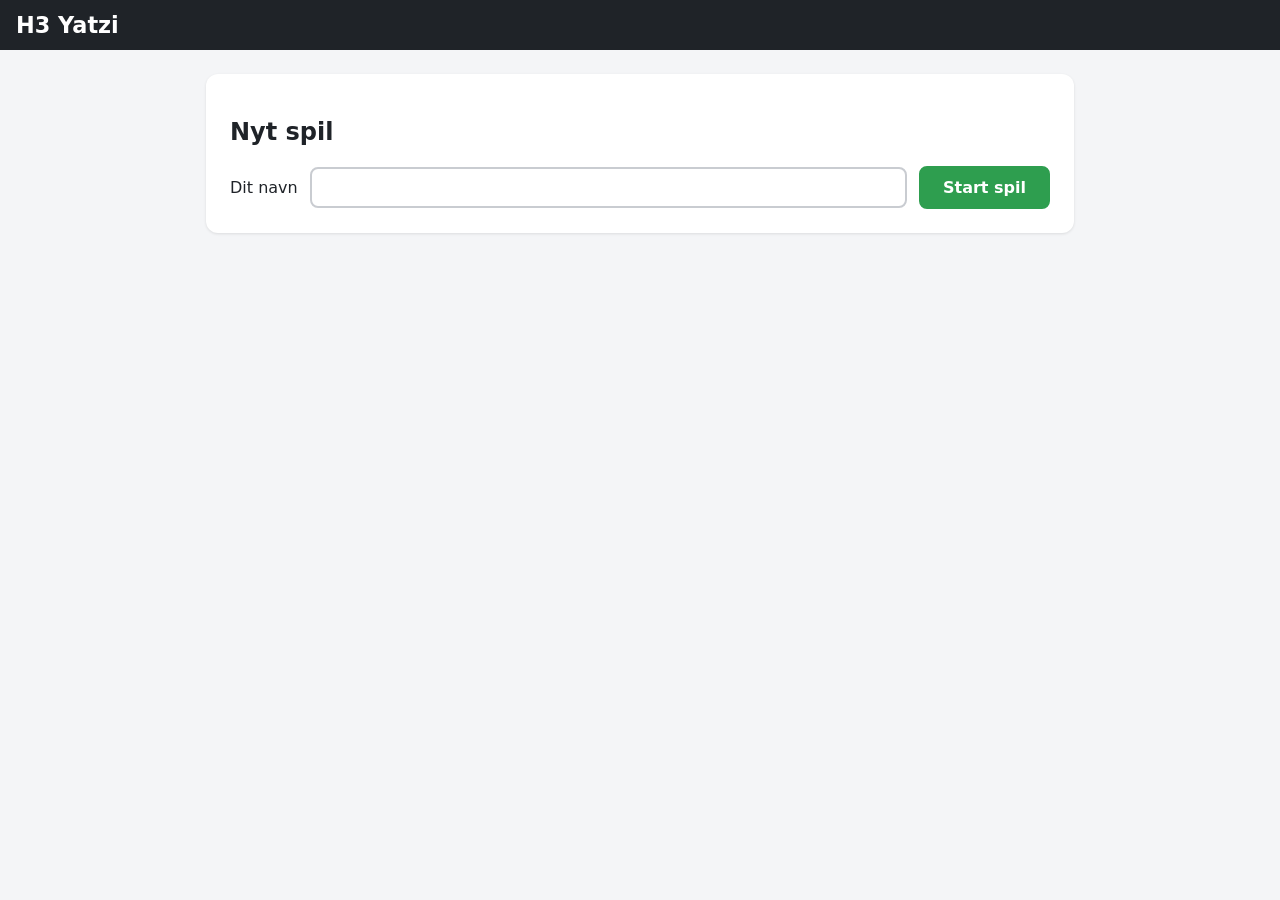
==== frontend/index.html @ 13d2e4a6 "S1.9: frontend henter tilstand fra API'et" ====
<!doctype html>
<html lang="da">
<head>
  <meta charset="utf-8">
  <meta name="viewport" content="width=device-width, initial-scale=1">
  <title>H3 Yatzi</title>
  <link rel="stylesheet" href="style.css">
</head>
<body>
  <header class="topbar">
    <h1>H3 Yatzi</h1>
  </header>

  <main>
    <!-- Startskærm (S1.8). Udbygges til lobby med Oplà-kode og spillerliste i S2.10. -->
    <section id="start-screen" class="card">
      <h2>Nyt spil</h2>
      <form id="start-form" class="start-form">
        <label for="player-name">Dit navn</label>
        <input id="player-name" name="name" type="text" maxlength="20" autocomplete="nickname" required>
        <button type="submit" class="btn btn-primary">Start spil</button>
      </form>
    </section>

    <!-- Spilskærm: terninger og "Slag x/3" (S1.8). Pointtavlen kommer i S2.6. -->
    <section id="game-screen" class="card" hidden>
      <p id="turn" class="turn"></p>

      <div id="dice" class="dice" role="group" aria-label="Terninger"></div>

      <p id="roll-count" class="roll-count">Slag 0/3</p>

      <div class="controls">
        <button id="roll-btn" type="button" class="btn btn-primary">Kast</button>
        <button id="new-game-btn" type="button" class="btn">Nyt spil</button>
        <p class="hint">Ryst Oplaen for at kaste (knappen er reserve).<br>Klik på en terning (eller touch 1-5) for at holde den.</p>
      </div>
    </section>

    <p id="message" class="message" role="status" aria-live="polite"></p>
  </main>

  <script src="app.js"></script>
</body>
</html>
---- frontend/style.css ----
:root {
  --bg: #f4f5f7;
  --card: #ffffff;
  --text: #1f2328;
  --muted: #6b7280;
  --line: #1f2328;
  --green: #2e9e4f;
  --green-soft: #e6f4ea;
  --red: #c62828;
  --die-size: 76px;
}

* {
  box-sizing: border-box;
}

body {
  margin: 0;
  font-family: system-ui, sans-serif;
  background: var(--bg);
  color: var(--text);
}

.topbar {
  padding: 12px 16px;
  background: var(--line);
  color: #fff;
}

.topbar h1 {
  margin: 0;
  font-size: 1.4rem;
}

main {
  max-width: 900px;
  margin: 24px auto;
  padding: 0 16px;
}

.card {
  background: var(--card);
  border-radius: 12px;
  padding: 24px;
  box-shadow: 0 1px 3px rgb(0 0 0 / 0.1);
}

/* Knapper */

.btn {
  font: inherit;
  font-weight: 600;
  padding: 10px 22px;
  border-radius: 8px;
  border: 2px solid var(--line);
  background: #fff;
  cursor: pointer;
}

.btn-primary {
  background: var(--green);
  border-color: var(--green);
  color: #fff;
}

.btn:disabled {
  opacity: 0.45;
  cursor: not-allowed;
}

/* Startskærm */

.start-form {
  display: flex;
  flex-wrap: wrap;
  align-items: center;
  gap: 12px;
}

.start-form input {
  font: inherit;
  padding: 9px 12px;
  border: 2px solid #c9ccd1;
  border-radius: 8px;
  min-width: 0;
  flex: 1 1 180px;
}

.start-form input:focus {
  outline: none;
  border-color: var(--green);
}

/* Spilskærm */

.turn {
  margin: 0 0 20px;
  font-size: 1.3rem;
  font-weight: 700;
}

.dice {
  display: flex;
  flex-wrap: wrap;
  gap: 14px;
}

.die {
  display: flex;
  flex-direction: column;
  align-items: center;
  gap: 6px;
  padding: 0;
  border: 0;
  background: none;
  font: inherit;
  cursor: pointer;
}

.die:disabled {
  cursor: default;
}

.die-face {
  display: grid;
  grid-template: repeat(3, 1fr) / repeat(3, 1fr);
  place-items: center;
  width: var(--die-size);
  height: var(--die-size);
  padding: 10px;
  border: 3px solid var(--line);
  border-radius: 12px;
  background: #fff;
  transition: border-color 0.15s, box-shadow 0.15s;
}

.pip {
  width: 13px;
  height: 13px;
  border-radius: 50%;
}

.pip.on {
  background: var(--line);
}

.die-label {
  font-size: 0.8rem;
  font-weight: 700;
  color: var(--muted);
  letter-spacing: 0.05em;
}

/* Ikke slået endnu */
.die.unrolled .die-face {
  border-style: dashed;
  border-color: #c9ccd1;
}

/* Holdt terning: grøn kant som i GDD'en */
.die.held .die-face {
  border-color: var(--green);
  box-shadow: 0 0 0 3px var(--green-soft);
}

.die.held .die-label {
  color: var(--green);
}

.die:not(:disabled):hover .die-face {
  transform: translateY(-2px);
}

.die:focus-visible .die-face {
  outline: 3px solid #4c8dff;
  outline-offset: 3px;
}

.die.rolling .die-face {
  animation: shake 0.4s ease-in-out;
}

@keyframes shake {
  0%, 100% { transform: rotate(0); }
  20% { transform: rotate(-12deg); }
  40% { transform: rotate(10deg); }
  60% { transform: rotate(-6deg); }
  80% { transform: rotate(4deg); }
}

.roll-count {
  margin: 20px 0 12px;
  font-size: 1.6rem;
  font-weight: 700;
}

.controls {
  display: flex;
  flex-wrap: wrap;
  align-items: center;
  gap: 16px;
}

.hint {
  margin: 0;
  color: var(--muted);
  font-size: 0.9rem;
}

.message {
  min-height: 1.4em;
  margin: 16px 0 0;
  font-weight: 600;
}

.message.error {
  color: var(--red);
}

@media (max-width: 480px) {
  :root {
    --die-size: 50px;
  }

  .card {
    padding: 20px 16px;
  }

  .dice {
    gap: 8px;
  }

  .die-face {
    padding: 6px;
    border-width: 2px;
    border-radius: 9px;
  }

  .pip {
    width: 9px;
    height: 9px;
  }
}
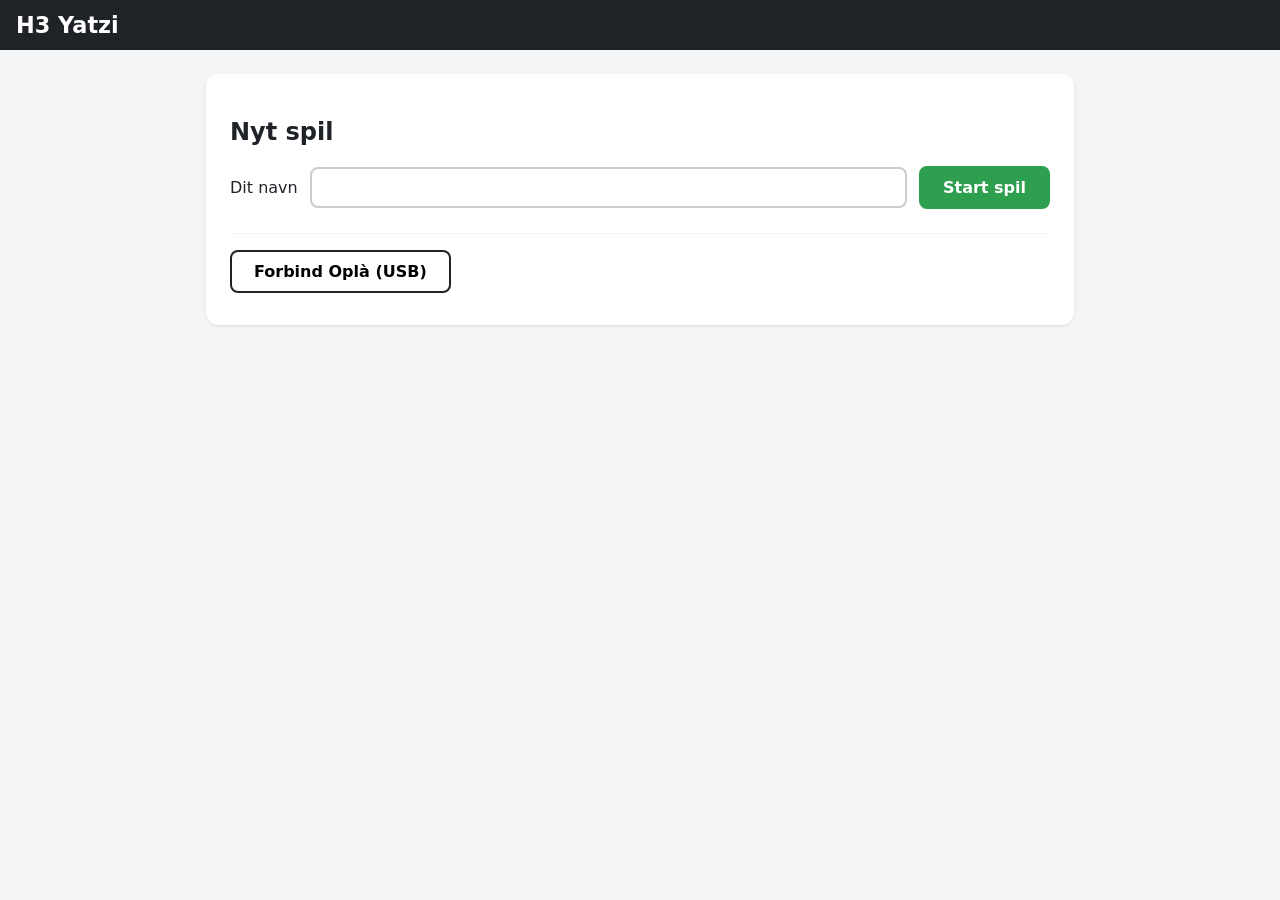
==== commit 6fea4aa3: "S2.11: knap og statuslinje til browser-broen på startskærmen Co-Authored-By: Claude Opus 5.5 <norepl" ====
--- a/frontend/index.html
+++ b/frontend/index.html
@@ -20,6 +20,12 @@
         <input id="player-name" name="name" type="text" maxlength="20" autocomplete="nickname" required>
         <button type="submit" class="btn btn-primary">Start spil</button>
       </form>
+
+      <!-- Browser-bro (S2.11): Oplà i USB. Flyttes ind i lobbyen i S2.10 – koden kommer som hændelsen opla:pair. -->
+      <div class="opla-connect">
+        <button id="opla-connect-btn" type="button" class="btn">Forbind Oplà (USB)</button>
+        <p id="opla-status" class="opla-status" role="status" aria-live="polite"></p>
+      </div>
     </section>
 
     <!-- Spilskærm: terninger og "Slag x/3" (S1.8). Pointtavlen kommer i S2.6. -->
@@ -32,14 +38,14 @@
 
       <div class="controls">
         <button id="roll-btn" type="button" class="btn btn-primary">Kast</button>
-        <button id="new-game-btn" type="button" class="btn">Nyt spil</button>
         <p class="hint">Ryst Oplaen for at kaste (knappen er reserve).<br>Klik på en terning (eller touch 1-5) for at holde den.</p>
       </div>
+
+      <p id="message" class="message" role="status" aria-live="polite"></p>
     </section>
-
-    <p id="message" class="message" role="status" aria-live="polite"></p>
   </main>
 
+  <script src="bridge.js"></script>
   <script src="app.js"></script>
 </body>
 </html>
--- a/frontend/style.css
+++ b/frontend/style.css
@@ -241,3 +241,19 @@
     height: 9px;
   }
 }
+
+/* Browser-bro (S2.11) */
+.opla-connect {
+  margin-top: 1.5rem;
+  padding-top: 1rem;
+  border-top: 1px solid var(--bg);
+}
+
+.opla-status {
+  margin: 0.5rem 0 0;
+  color: var(--muted);
+}
+
+.opla-status.error {
+  color: var(--red);
+}
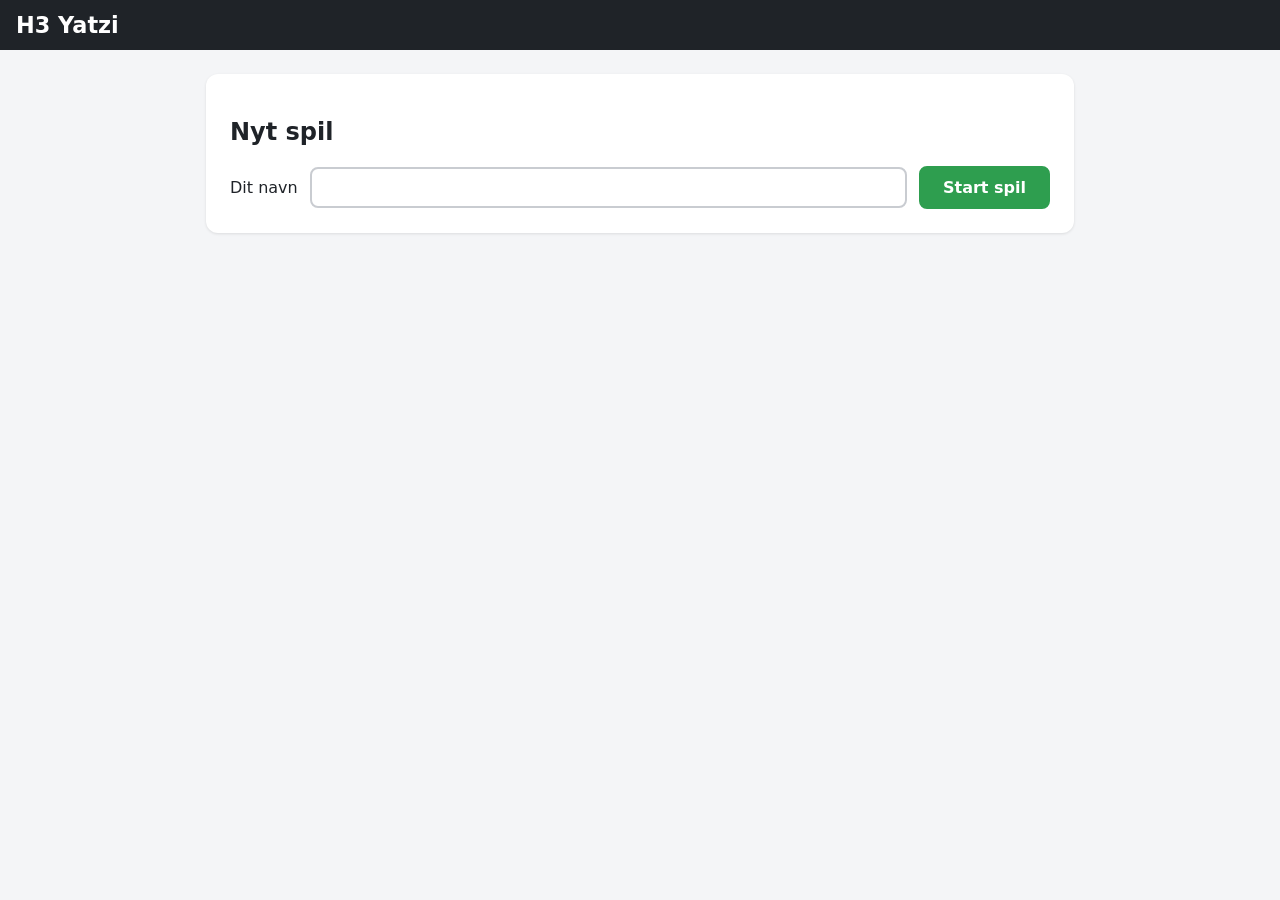
==== commit 1772a45c: "Merge pull request #77 from Bmantaz/S1-9-frontend-api [S1.9] Frontend henter tilstand fra API" ====
--- a/frontend/index.html
+++ b/frontend/index.html
@@ -20,12 +20,6 @@
         <input id="player-name" name="name" type="text" maxlength="20" autocomplete="nickname" required>
         <button type="submit" class="btn btn-primary">Start spil</button>
       </form>
-
-      <!-- Browser-bro (S2.11): Oplà i USB. Flyttes ind i lobbyen i S2.10 – koden kommer som hændelsen opla:pair. -->
-      <div class="opla-connect">
-        <button id="opla-connect-btn" type="button" class="btn">Forbind Oplà (USB)</button>
-        <p id="opla-status" class="opla-status" role="status" aria-live="polite"></p>
-      </div>
     </section>
 
     <!-- Spilskærm: terninger og "Slag x/3" (S1.8). Pointtavlen kommer i S2.6. -->
@@ -38,14 +32,14 @@
 
       <div class="controls">
         <button id="roll-btn" type="button" class="btn btn-primary">Kast</button>
+        <button id="new-game-btn" type="button" class="btn">Nyt spil</button>
         <p class="hint">Ryst Oplaen for at kaste (knappen er reserve).<br>Klik på en terning (eller touch 1-5) for at holde den.</p>
       </div>
+    </section>
 
-      <p id="message" class="message" role="status" aria-live="polite"></p>
-    </section>
+    <p id="message" class="message" role="status" aria-live="polite"></p>
   </main>
 
-  <script src="bridge.js"></script>
   <script src="app.js"></script>
 </body>
 </html>
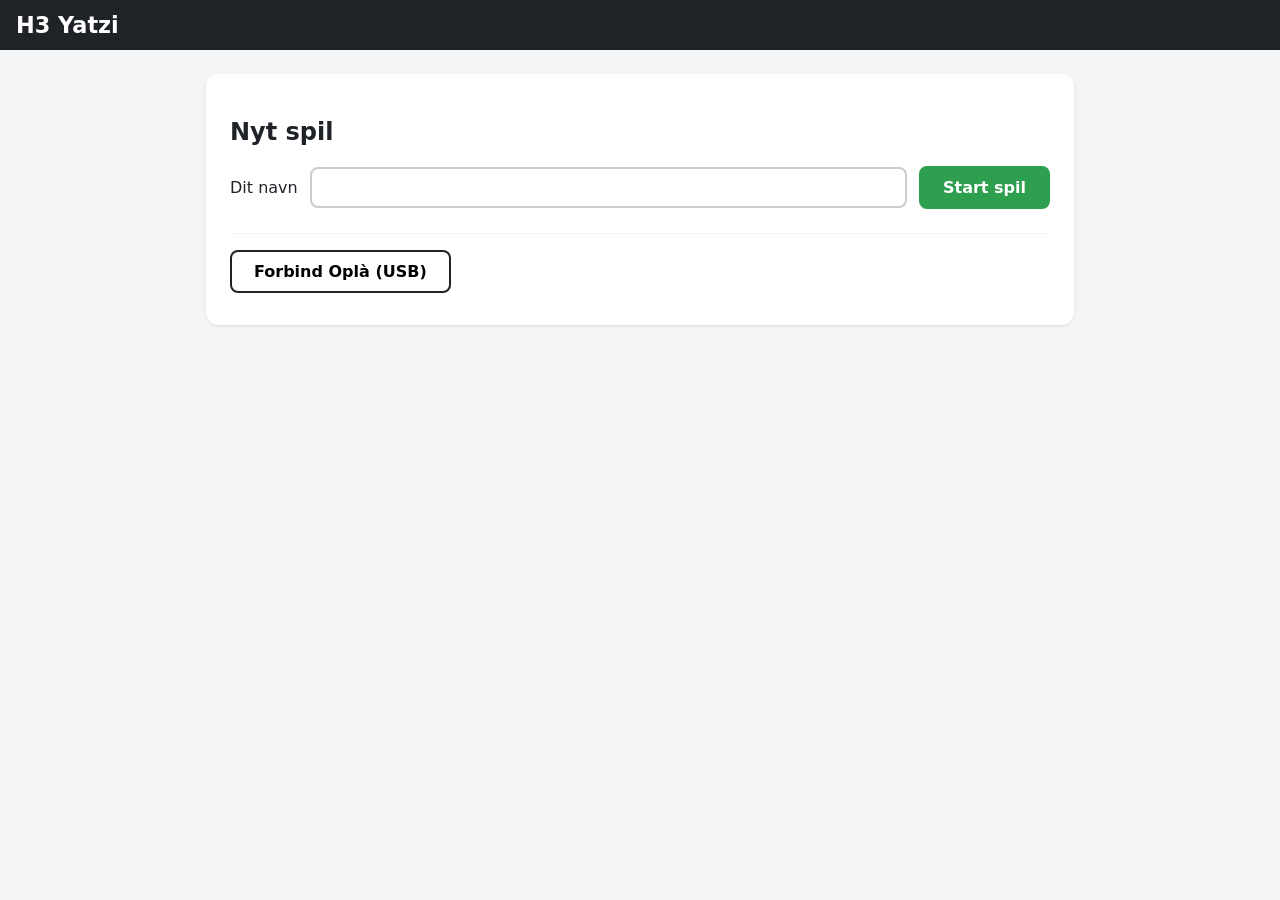
==== commit 8d3c55f0: "Merge pull request #78 from Bmantaz/S2-11-browser-bro [S2.11] Browser-bro: USB-Oplà via Web Serial" ====
--- a/frontend/index.html
+++ b/frontend/index.html
@@ -20,6 +20,12 @@
         <input id="player-name" name="name" type="text" maxlength="20" autocomplete="nickname" required>
         <button type="submit" class="btn btn-primary">Start spil</button>
       </form>
+
+      <!-- Browser-bro (S2.11): Oplà i USB. Flyttes ind i lobbyen i S2.10 – koden kommer som hændelsen opla:pair. -->
+      <div class="opla-connect">
+        <button id="opla-connect-btn" type="button" class="btn">Forbind Oplà (USB)</button>
+        <p id="opla-status" class="opla-status" role="status" aria-live="polite"></p>
+      </div>
     </section>
 
     <!-- Spilskærm: terninger og "Slag x/3" (S1.8). Pointtavlen kommer i S2.6. -->
@@ -40,6 +46,7 @@
     <p id="message" class="message" role="status" aria-live="polite"></p>
   </main>
 
+  <script src="bridge.js"></script>
   <script src="app.js"></script>
 </body>
 </html>
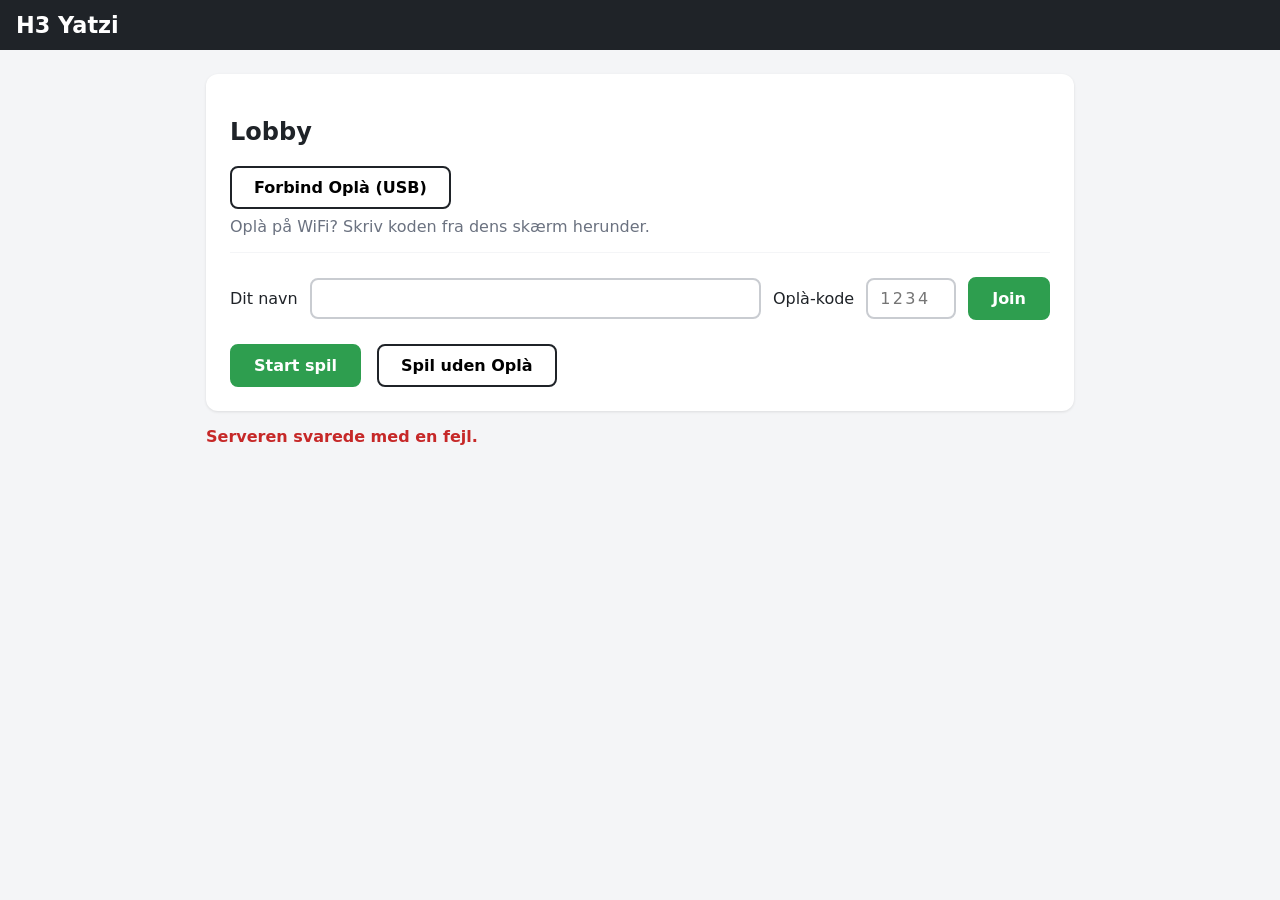
==== commit 2cd8ddc8: "S2.10: lobby med join, spillerliste og start" ====
--- a/frontend/index.html
+++ b/frontend/index.html
@@ -12,23 +12,35 @@
   </header>
 
   <main>
-    <!-- Startskærm (S1.8). Udbygges til lobby med Oplà-kode og spillerliste i S2.10. -->
-    <section id="start-screen" class="card">
-      <h2>Nyt spil</h2>
-      <form id="start-form" class="start-form">
+    <!-- Lobby: join med navn og koden fra Oplaen -->
+    <section id="lobby-screen" class="card">
+      <h2>Lobby</h2>
+
+      <!-- Browser-bro (S2.11). Koden udfyldes af sig selv, når Oplaen er forbundet med USB. -->
+      <div class="opla-connect">
+        <button id="opla-connect-btn" type="button" class="btn">Forbind Oplà (USB)</button>
+        <p id="opla-status" class="opla-status" role="status" aria-live="polite">Oplà på WiFi? Skriv koden fra dens skærm herunder.</p>
+      </div>
+
+      <form id="join-form" class="start-form">
         <label for="player-name">Dit navn</label>
         <input id="player-name" name="name" type="text" maxlength="20" autocomplete="nickname" required>
-        <button type="submit" class="btn btn-primary">Start spil</button>
+        <label for="opla-code">Oplà-kode</label>
+        <input id="opla-code" name="code" type="text" inputmode="numeric" maxlength="4" pattern="[0-9]{4}" placeholder="1234" autocomplete="off" required title="4 cifre fra Oplaens skærm">
+        <button type="submit" class="btn btn-primary">Join</button>
       </form>
+      <p id="joined" class="joined" hidden></p>
 
-      <!-- Browser-bro (S2.11): Oplà i USB. Flyttes ind i lobbyen i S2.10 – koden kommer som hændelsen opla:pair. -->
-      <div class="opla-connect">
-        <button id="opla-connect-btn" type="button" class="btn">Forbind Oplà (USB)</button>
-        <p id="opla-status" class="opla-status" role="status" aria-live="polite"></p>
+      <h3 id="lobby-count" class="lobby-count"></h3>
+      <ul id="lobby-players" class="lobby-players"></ul>
+
+      <div class="controls">
+        <button id="start-btn" type="button" class="btn btn-primary">Start spil</button>
+        <button id="solo-btn" type="button" class="btn">Spil uden Oplà</button>
       </div>
     </section>
 
-    <!-- Spilskærm: terninger og "Slag x/3" (S1.8). Pointtavlen kommer i S2.6. -->
+    <!-- Spilskærm: terninger, "Slag x/3" og pointtavle -->
     <section id="game-screen" class="card" hidden>
       <p id="turn" class="turn"></p>
 
@@ -41,6 +53,10 @@
         <button id="new-game-btn" type="button" class="btn">Nyt spil</button>
         <p class="hint">Ryst Oplaen for at kaste (knappen er reserve).<br>Klik på en terning (eller touch 1-5) for at holde den.</p>
       </div>
+
+      <div class="scoreboard-wrap">
+        <table id="scoreboard" class="scoreboard" aria-label="Pointtavle"></table>
+      </div>
     </section>
 
     <p id="message" class="message" role="status" aria-live="polite"></p>
--- a/frontend/style.css
+++ b/frontend/style.css
@@ -14,6 +14,11 @@
   box-sizing: border-box;
 }
 
+/* ellers vinder fx display: flex over hidden-attributten */
+[hidden] {
+  display: none !important;
+}
+
 body {
   margin: 0;
   font-family: system-ui, sans-serif;
@@ -89,6 +94,54 @@
 .start-form input:focus {
   outline: none;
   border-color: var(--green);
+}
+
+#opla-code {
+  flex: 0 0 90px;
+  letter-spacing: 0.15em;
+}
+
+/* Lobby */
+
+.joined {
+  margin: 0;
+  font-weight: 600;
+  color: var(--green);
+}
+
+.lobby-count {
+  margin: 24px 0 8px;
+  font-size: 1rem;
+}
+
+.lobby-players {
+  margin: 0 0 20px;
+  padding: 0;
+  list-style: none;
+}
+
+.lobby-players li {
+  display: flex;
+  justify-content: space-between;
+  padding: 8px 0;
+  border-bottom: 1px solid #e3e5e8;
+}
+
+.lobby-players .me {
+  font-weight: 700;
+}
+
+.lobby-players .status {
+  color: var(--green);
+  font-size: 0.9rem;
+}
+
+.lobby-players .status.offline {
+  color: var(--red);
+}
+
+.lobby-players .empty {
+  color: var(--muted);
 }
 
 /* Spilskærm */
@@ -177,7 +230,7 @@
 }
 
 .die.rolling .die-face {
-  animation: shake 0.4s ease-in-out;
+  animation: shake 0.5s ease-in-out;
 }
 
 @keyframes shake {
@@ -217,6 +270,79 @@
   color: var(--red);
 }
 
+/* Pointtavle */
+
+.scoreboard-wrap {
+  margin-top: 24px;
+  overflow-x: auto;
+}
+
+.scoreboard {
+  border-collapse: collapse;
+  min-width: 100%;
+}
+
+.scoreboard th,
+.scoreboard td {
+  padding: 5px 12px;
+  border-bottom: 1px solid #e3e5e8;
+  text-align: center;
+}
+
+.scoreboard tbody th,
+.scoreboard tfoot th {
+  text-align: left;
+  font-weight: 600;
+  white-space: nowrap;
+}
+
+.scoreboard .current {
+  background: var(--green-soft);
+}
+
+.scoreboard .sum th,
+.scoreboard .sum td {
+  font-weight: 700;
+  background-color: #f8f9fa;
+}
+
+.scoreboard .sum .current {
+  background: var(--green-soft);
+}
+
+.scoreboard tfoot .sum th,
+.scoreboard tfoot .sum td {
+  border-top: 2px solid var(--line);
+  border-bottom: 0;
+}
+
+.score-option {
+  font: inherit;
+  font-weight: 700;
+  min-width: 44px;
+  padding: 2px 8px;
+  border: 2px dashed var(--green);
+  border-radius: 6px;
+  background: #fff;
+  color: var(--green);
+  cursor: pointer;
+}
+
+.score-option:hover {
+  background: var(--green);
+  color: #fff;
+}
+
+.score-option.zero {
+  border-color: #c9ccd1;
+  color: var(--muted);
+}
+
+.score-option.zero:hover {
+  background: var(--muted);
+  color: #fff;
+}
+
 @media (max-width: 480px) {
   :root {
     --die-size: 50px;
@@ -244,9 +370,9 @@
 
 /* Browser-bro (S2.11) */
 .opla-connect {
-  margin-top: 1.5rem;
-  padding-top: 1rem;
-  border-top: 1px solid var(--bg);
+  margin-bottom: 1.5rem;
+  padding-bottom: 1rem;
+  border-bottom: 1px solid var(--bg);
 }
 
 .opla-status {
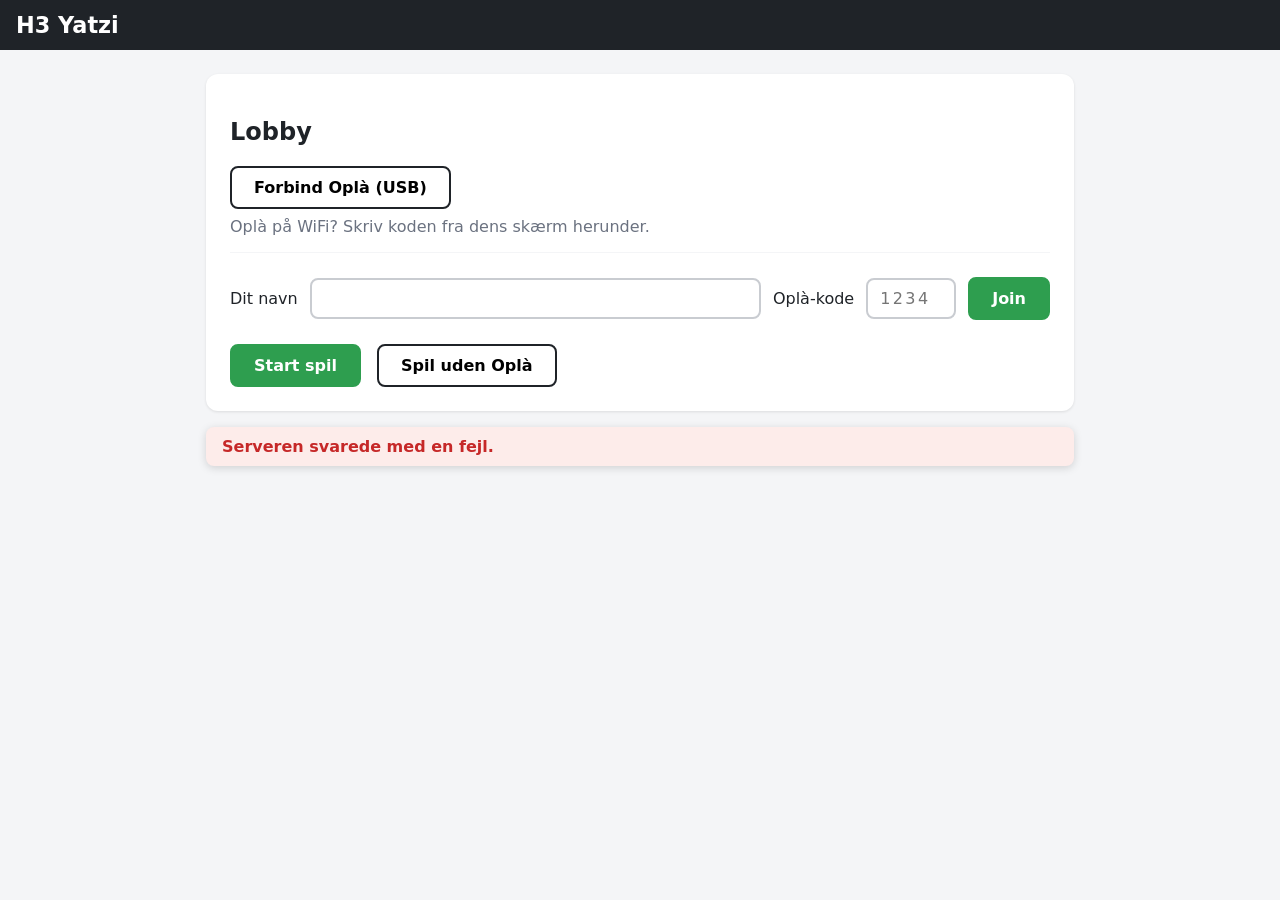
==== commit af1ad847: "S3.2: slutskærm, tydelig tur og synlige fejlbeskeder" ====
--- a/frontend/index.html
+++ b/frontend/index.html
@@ -13,7 +13,7 @@
 
   <main>
     <!-- Lobby: join med navn og koden fra Oplaen -->
-    <section id="lobby-screen" class="card">
+    <section id="start-screen" class="card">
       <h2>Lobby</h2>
 
       <!-- Browser-bro (S2.11). Koden udfyldes af sig selv, når Oplaen er forbundet med USB. -->
@@ -44,14 +44,23 @@
     <section id="game-screen" class="card" hidden>
       <p id="turn" class="turn"></p>
 
-      <div id="dice" class="dice" role="group" aria-label="Terninger"></div>
+      <div id="play">
+        <div id="dice" class="dice" role="group" aria-label="Terninger"></div>
 
-      <p id="roll-count" class="roll-count">Slag 0/3</p>
+        <p id="roll-count" class="roll-count">Slag 0/3</p>
 
-      <div class="controls">
-        <button id="roll-btn" type="button" class="btn btn-primary">Kast</button>
-        <button id="new-game-btn" type="button" class="btn">Nyt spil</button>
-        <p class="hint">Ryst Oplaen for at kaste (knappen er reserve).<br>Klik på en terning (eller touch 1-5) for at holde den.</p>
+        <div class="controls">
+          <button id="roll-btn" type="button" class="btn btn-primary">Kast</button>
+          <button id="new-game-btn" type="button" class="btn">Nyt spil</button>
+          <p id="hint" class="hint">Ryst Oplaen for at kaste (knappen er reserve).<br>Klik på en terning (eller touch 1-5) for at holde den.</p>
+        </div>
+      </div>
+
+      <!-- Slutskærm: vises når alle felter er udfyldt -->
+      <div id="game-over" class="game-over" hidden>
+        <p id="winner" class="winner"></p>
+        <ol id="ranking" class="ranking"></ol>
+        <button id="end-new-game-btn" type="button" class="btn btn-primary">Nyt spil</button>
       </div>
 
       <div class="scoreboard-wrap">
--- a/frontend/style.css
+++ b/frontend/style.css
@@ -147,9 +147,17 @@
 /* Spilskærm */
 
 .turn {
+  display: inline-block;
   margin: 0 0 20px;
   font-size: 1.3rem;
   font-weight: 700;
+}
+
+.turn.mine {
+  padding: 6px 16px;
+  border-radius: 8px;
+  background: var(--green);
+  color: #fff;
 }
 
 .dice {
@@ -260,14 +268,65 @@
   font-size: 0.9rem;
 }
 
+/* Beskeder ligger i bunden af vinduet, så de kan ses selv når pointtavlen er lang */
 .message {
-  min-height: 1.4em;
+  position: sticky;
+  bottom: 12px;
   margin: 16px 0 0;
+  padding: 10px 16px;
+  border-radius: 8px;
+  background: var(--card);
+  box-shadow: 0 2px 8px rgb(0 0 0 / 0.15);
   font-weight: 600;
 }
 
+.message:empty {
+  display: none;
+}
+
 .message.error {
+  background: #fdecea;
   color: var(--red);
+}
+
+/* Slutskærm */
+
+.game-over {
+  margin-bottom: 8px;
+}
+
+.winner {
+  margin: 0 0 16px;
+  font-size: 1.6rem;
+  font-weight: 700;
+  color: var(--green);
+  animation: pop 0.5s ease-out;
+}
+
+@keyframes pop {
+  0% { transform: scale(0.6); opacity: 0; }
+  70% { transform: scale(1.08); opacity: 1; }
+  100% { transform: scale(1); }
+}
+
+.ranking {
+  max-width: 360px;
+  margin: 0 0 20px;
+  padding-left: 1.4em;
+}
+
+.ranking li {
+  padding: 4px 0;
+}
+
+.ranking li span:last-child {
+  float: right;
+  font-weight: 600;
+}
+
+.ranking .best {
+  font-weight: 700;
+  color: var(--green);
 }
 
 /* Pointtavle */
